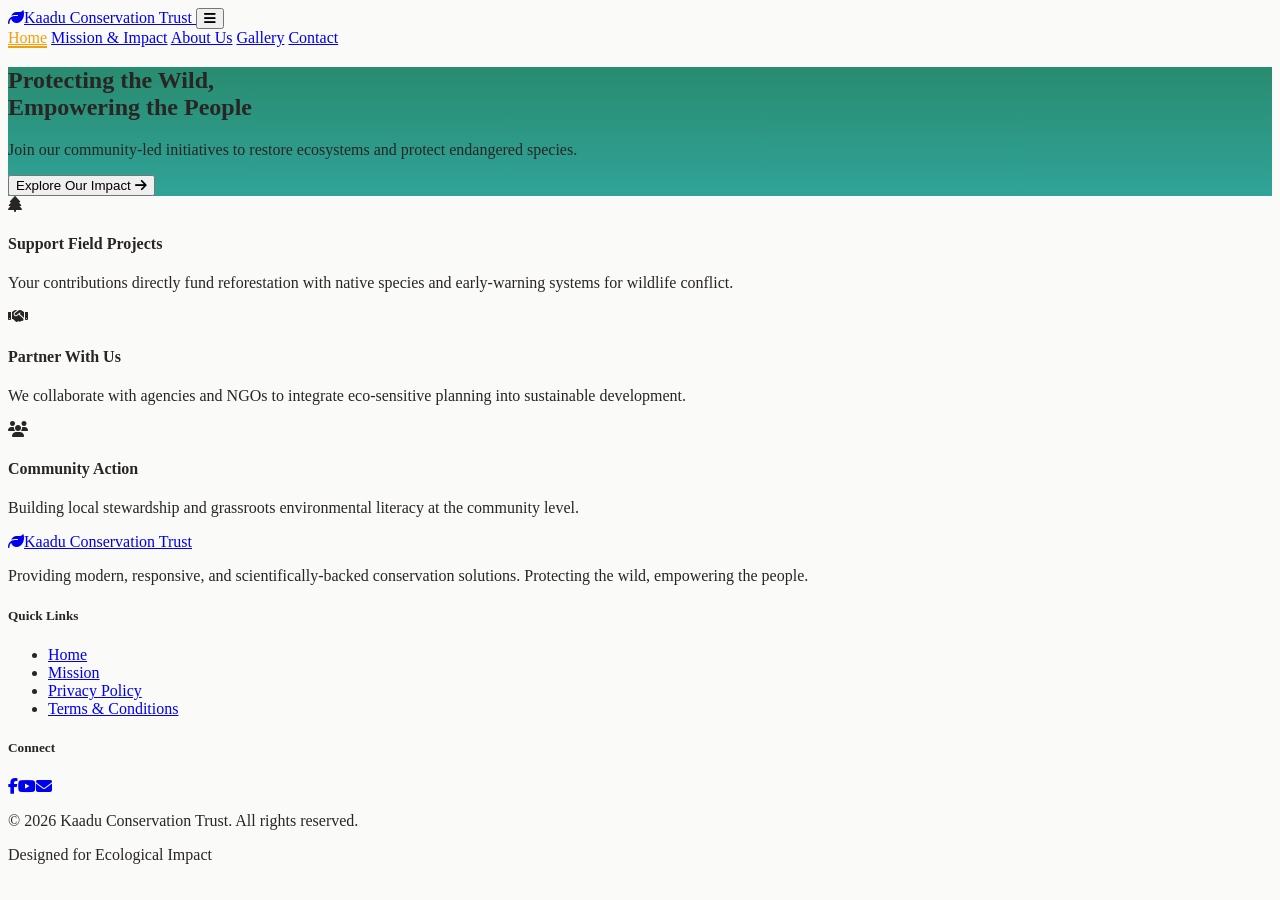
==== index.html @ bc51f80d "Contact details," ====
<!DOCTYPE html>
<html lang="en" class="scroll-smooth">
<head>
    <meta charset="UTF-8">
    <meta name="viewport" content="width=device-width, initial-scale=1.0, user-scalable=yes">
    <title>Kaadu Conservation Trust</title>
    
    <script src="https://cdn.tailwindcss.com"></script>
    <link rel="stylesheet" href="https://cdnjs.cloudflare.com/ajax/libs/font-awesome/6.4.2/css/all.min.css">
    <script src="https://cdn.jsdelivr.net/npm/chart.js"></script>

    <script>
        tailwind.config = {
            theme: {
                extend: {
                    colors: {
                        stone: { 50: '#fafaf9', 100: '#f5f5f4', 800: '#292524', 900: '#1c1917' },
                        emerald: { 700: '#047857', 800: '#065f46' },
                        teal: { 600: '#0d9488', 700: '#0f766e' },
                        amber: { 500: '#f59e0b' }
                    },
                    fontFamily: {
                        sans: ['Inter', 'ui-sans-serif', 'system-ui', 'sans-serif'],
                        serif: ['Merriweather', 'serif'],
                    }
                }
            }
        }
    </script>

    <style>
        body { background-color: #fafaf9; color: #292524; }
        .nav-link.active { color: #f59e0b !important; border-bottom: 2px solid #f59e0b; }
        .nav-link { border-bottom: 2px solid transparent; }

        .section-content {
            opacity: 0;
            transform: translateY(10px);
            transition: opacity 0.4s ease-out, transform 0.4s ease-out;
            display: none;
        }
        .section-content.active { opacity: 1; transform: translateY(0); display: block; }

        .chart-container { position: relative; width: 100%; max-width: 500px; margin: 0 auto; height: 300px; }

        .hero-bg {
            background: linear-gradient(rgba(4, 120, 87, 0.85), rgba(13, 148, 136, 0.85)), 
                        url('https://images.unsplash.com/photo-1511497584788-876760111969?auto=format&fit=crop&w=1920&q=80') center/cover no-repeat;
        }

        .photo-card:hover { transform: translateY(-4px); box-shadow: 0 15px 30px -10px rgba(0,0,0,0.1); }
        
        /* Centered Modal Fix */
        #photoModal {
            position: fixed;
            inset: 0;
            z-index: 100;
            display: none;
            align-items: center;
            justify-content: center;
            padding: 1.5rem;
            background-color: rgba(0,0,0,0.9);
            backdrop-filter: blur(4px);
        }
        #photoModal.active { display: flex; }
        body.modal-open { overflow: hidden; }

        /* Standard vertical grid for photos - no horizontal scroll */
        .photo-vertical-grid {
            display: grid;
            grid-template-columns: repeat(auto-fill, minmax(260px, 1fr));
            gap: 1.5rem;
        }
        .photo-card {
            cursor: pointer;
            transition: all 0.2s ease;
        }
        /* Carousel slide transitions */
        .carousel-slide {
            transition: opacity 0.6s ease-in-out;
        }
    </style>
</head>
<body class="flex flex-col min-h-screen font-sans">

    <header class="bg-emerald-800 text-white sticky top-0 z-50 shadow-md">
        <nav class="container mx-auto px-6 py-4 flex flex-wrap justify-between items-center">
            <a href="#" class="text-2xl font-serif font-bold tracking-tight text-white hover:text-amber-500 uppercase">
                <i class="fas fa-leaf mr-2 text-amber-500 "></i>Kaadu Conservation Trust
            </a>
            <button id="mobile-menu-btn" class="md:hidden focus:outline-none"><i class="fas fa-bars text-2xl"></i></button>
            <div id="nav-menu" class="hidden w-full md:w-auto md:flex flex-col md:flex-row mt-4 md:mt-0 space-y-2 md:space-y-0 md:space-x-6 text-sm font-medium uppercase tracking-wider">
                <a href="#" class="nav-link active py-2" data-target="home">Home</a>
                <a href="#" class="nav-link py-2" data-target="mission">Mission & Impact</a>
                <a href="#" class="nav-link py-2" data-target="about">About Us</a>
                <a href="#" class="nav-link py-2" data-target="gallery">Gallery</a>
                <a href="#" class="nav-link py-2" data-target="contact">Contact</a>
            </div>
        </nav>
    </header>

    <main class="flex-grow">
        <section id="home" class="section-content active">
            <div class="hero-bg text-white py-24 px-6 text-center">
                <div class="max-w-4xl mx-auto">
                    <h1 class="text-4xl md:text-6xl font-serif font-bold mb-6 leading-tight">Protecting the Wild,<br><span class="text-amber-500">Empowering the People</span></h1>
                    <p class="text-lg md:text-xl font-light mb-10 max-w-2xl mx-auto text-stone-100">Join our community-led initiatives to restore ecosystems and protect endangered species.</p>
                    <button class="bg-amber-500 text-stone-900 font-bold py-3 px-8 rounded-full shadow-lg hover:bg-amber-400" onclick="document.querySelector('[data-target=\'mission\']').click()">
                        Explore Our Impact <i class="fas fa-arrow-right ml-2"></i>
                    </button>
                </div>
            </div>
            <div class="container mx-auto px-6 py-12">
                <div class="grid grid-cols-1 md:grid-cols-3 gap-8">
                    <div class="bg-white p-6 rounded-xl shadow-sm border-t-4 border-emerald-600">
                        <i class="fas fa-tree text-3xl text-emerald-600 mb-4"></i>
                        <h4 class="text-xl font-bold mb-2">Support Field Projects</h4>
                        <p class="text-stone-600 text-sm">Your contributions directly fund reforestation with native species and early-warning systems for wildlife conflict.</p>
                    </div>
                    <div class="bg-white p-6 rounded-xl shadow-sm border-t-4 border-teal-600">
                        <i class="fas fa-handshake text-3xl text-teal-600 mb-4"></i>
                        <h4 class="text-xl font-bold mb-2">Partner With Us</h4>
                        <p class="text-stone-600 text-sm">We collaborate with agencies and NGOs to integrate eco-sensitive planning into sustainable development.</p>
                    </div>
                    <div class="bg-white p-6 rounded-xl shadow-sm border-t-4 border-amber-500">
                        <i class="fas fa-users text-3xl text-amber-500 mb-4"></i>
                        <h4 class="text-xl font-bold mb-2">Community Action</h4>
                        <p class="text-stone-600 text-sm">Building local stewardship and grassroots environmental literacy at the community level.</p>
                    </div>
                </div>
            </div>
        </section>

        <section id="mission" class="section-content">
            <div class="container mx-auto px-6 py-10 max-w-6xl">
                <div class="text-center mb-8">
                    <h1 class="text-3xl font-serif font-bold text-emerald-800">Our Mission & Impact</h1>
                </div>
                <div class="grid grid-cols-1 lg:grid-cols-2 gap-8 items-start">
                    <div class="space-y-4">
                        <div class="bg-white p-6 rounded-xl shadow-sm border-l-4 border-emerald-600">
                            <h3 class="text-xl font-bold text-emerald-800 flex items-center mb-2"><i class="fas fa-bullseye text-amber-500 mr-2"></i> Mission</h3>
                            <p class="text-stone-600 text-sm leading-relaxed">To advance the protection of ecosystems through scientific rigor, community-led conservation, and the restoration of natural landscapes.</p>
                        </div>
                        <div class="bg-white p-6 rounded-xl shadow-sm border-l-4 border-teal-600">
                            <h3 class="text-xl font-bold text-teal-700 flex items-center mb-2"><i class="fas fa-eye text-amber-500 mr-2"></i> Vision</h3>
                            <p class="text-stone-600 text-sm leading-relaxed">To act as primary stewards, ensuring socio-economic resilience is built on ecological integrity.</p>
                        </div>
                    </div>
                    <div class="bg-white p-6 rounded-xl shadow-md">
                        <h4 class="text-lg font-bold text-center mb-4">Resource Allocation (2026)</h4>
                        <div class="chart-container"><canvas id="allocationChart"></canvas></div>
                    </div>
                </div>
            </div>
        </section>

        <section id="about" class="section-content">
            <div class="container mx-auto px-6 py-10 max-w-6xl">
                <div class="bg-white rounded-2xl shadow-lg overflow-hidden flex flex-col lg:flex-row">
                    <div class="lg:w-1/2 h-64 lg:h-auto bg-[url('https://images.unsplash.com/photo-1542601906990-b4d3fb778b09?auto=format&fit=crop&w=800')] bg-cover bg-center"></div>
                    <div class="lg:w-1/2 p-8">
                        <h2 class="text-3xl font-serif font-bold text-emerald-800 mb-4">About Us</h2>
                        <h3 class="text-lg font-bold text-stone-800 mb-3 border-b-2 border-amber-500 inline-block">Science Meets Stewardship</h3>
                        <p class="text-stone-600 mb-4 text-sm leading-relaxed">Kaadu (meaning "forest") reflects our commitment to the wilderness. We operate at the intersection of rigorous research and community action to restore vital ecosystems.</p>
                        <div class="grid grid-cols-2 gap-4 pt-6 border-t border-stone-100">
                            <div><div class="text-2xl font-bold text-emerald-600">15+</div><div class="text-xs font-bold text-stone-400">Years Active</div></div>
                            <div><div class="text-2xl font-bold text-teal-600">50k+</div><div class="text-xs font-bold text-stone-400">Trees Planted</div></div>
                        </div>
                    </div>
                </div>
            </div>
        </section>

        <!-- GALLERY SECTION - Full-width carousel + vertical scroll photo grid -->
        <section id="gallery" class="section-content">
            <!-- Full-width auto-sliding carousel (fits entire window width) -->
            <div class="relative w-full bg-stone-900 overflow-hidden" style="height: 85vh; min-height: 380px;">
                <div id="carouselSlides" class="relative w-full h-full"></div>
                <!-- Manual navigation buttons -->
                <button id="carouselPrev" class="absolute left-4 top-1/2 -translate-y-1/2 bg-black/50 hover:bg-emerald-700 text-white p-2 rounded-full w-10 h-10 flex items-center justify-center transition z-20 shadow-lg">
                    <i class="fas fa-chevron-left"></i>
                </button>
                <button id="carouselNext" class="absolute right-4 top-1/2 -translate-y-1/2 bg-black/50 hover:bg-emerald-700 text-white p-2 rounded-full w-10 h-10 flex items-center justify-center transition z-20 shadow-lg">
                    <i class="fas fa-chevron-right"></i>
                </button>
                <!-- Slide indicators (dots) -->
                <div id="carouselDots" class="absolute bottom-4 left-0 right-0 flex justify-center gap-2 z-20"></div>
            </div>

            <!-- Photo grid: vertical scroll (standard responsive grid) -->
            <div class="container mx-auto px-6 py-12">
                <div class="text-center mb-8">
                    <h2 class="text-3xl font-serif font-bold text-emerald-800">Our Conservation in Frames</h2>
                    <p class="text-stone-600 text-sm mt-2">Scroll down to explore more images</p>
                </div>
                <div id="photoGrid" class="photo-vertical-grid"></div>
            </div>
        </section>

        <section id="contact" class="section-content">
            <div class="container mx-auto px-6 py-12">
                <div class="max-w-4xl mx-auto">
                    <div class="text-center mb-10"><h1 class="text-3xl md:text-4xl font-serif font-bold text-stone-800 mb-4">Ready to make a difference?</h1><blockquote class="text-lg italic text-emerald-700 bg-emerald-50 py-3 px-6 rounded-lg border-l-4 border-emerald-500 inline-block">"The best time to restore an ecosystem was twenty years ago; the second best time is today."</blockquote></div>
                    <div class="bg-white rounded-2xl shadow-xl overflow-hidden flex flex-col md:flex-row">
                        <div class="bg-emerald-800 text-white p-8 md:w-2/5 flex flex-col justify-between">
                            <div><h3 class="text-xl font-bold mb-6 text-amber-400">Contact Information</h3><div class="space-y-4 text-sm"><p class="flex items-start"><i class="fas fa-map-marker-alt mt-1 mr-4"></i><span>Kaadu Conservation Trust HQ<br>#220/B 54th Cross, Rajajinagar 4th Block, Bangalore North, Bangalore, Karnataka INDIA 560010</span></p><p class="flex items-center"><i class="fas fa-phone mr-4"></i><span>+91 6362112753</span></p><p class="flex items-center"><i class="fas fa-envelope mr-4"></i><span>contact@kaaduconservation.org</span></p></div></div>
                        </div>
                        <div class="p-8 md:w-3/5">
                            <form id="contact-form" onsubmit="event.preventDefault(); alert('Message sent!');">
                                <div class="grid grid-cols-1 md:grid-cols-2 gap-4 mb-4">
                                    <div><label class="block text-xs font-bold text-stone-500 uppercase mb-1">Full Name</label><input type="text" class="w-full px-4 py-2 rounded-lg border border-stone-200 text-sm focus:ring-emerald-500" placeholder="Jane Doe"></div>
                                    <div><label class="block text-xs font-bold text-stone-500 uppercase mb-1">Email</label><input type="email" class="w-full px-4 py-2 rounded-lg border border-stone-200 text-sm focus:ring-emerald-500" placeholder="jane@example.com"></div>
                                </div>
                                <div class="mb-6"><label class="block text-xs font-bold text-stone-500 uppercase mb-1">Message</label><textarea rows="3" class="w-full px-4 py-2 rounded-lg border border-stone-200 text-sm focus:ring-emerald-500" placeholder="How can you help?"></textarea></div>
                                <button type="submit" class="w-full bg-amber-500 text-stone-900 font-bold py-3 rounded-lg hover:bg-amber-400 shadow-md">Send Message</button>
                            </form>
                        </div>
                    </div>
                </div>
            </div>
        </section>
    </main>

    <!-- Modal Popup -->
    <div id="photoModal">
        <div class="relative bg-white max-w-4xl w-full rounded-2xl shadow-2xl overflow-hidden flex flex-col md:flex-row max-h-[90vh]">
            <button id="closeModalBtn" class="absolute top-3 right-3 z-30 text-stone-600 hover:text-red-600 bg-white/90 rounded-full w-10 h-10 flex items-center justify-center shadow-md"><i class="fas fa-times text-xl"></i></button>
            <div class="md:w-3/5 bg-stone-100 flex items-center justify-center p-4">
                <img id="modalImg" src="" class="max-h-[40vh] md:max-h-[70vh] object-contain rounded-lg">
            </div>
            <div class="md:w-2/5 p-6 md:p-8 overflow-y-auto">
                <h3 id="modalTitle" class="text-2xl font-bold text-stone-800 border-l-4 border-amber-500 pl-3 mb-2"></h3>
                <p id="modalBrief" class="text-stone-500 text-sm italic mb-4"></p>
                <div class="border-t pt-4">
                    <h4 class="font-semibold text-emerald-800 flex items-center mb-2"><i class="fas fa-info-circle mr-2"></i> Details</h4>
                    <p id="modalExtended" class="text-stone-700 text-sm leading-relaxed"></p>
                </div>
            </div>
        </div>
    </div>

   <footer class="bg-stone-900 text-stone-400 pt-16 pb-8 border-t-4 border-emerald-700 mt-auto">
        <div class="container mx-auto px-6"><div class="grid grid-cols-1 md:grid-cols-4 gap-8 mb-12"><div class="md:col-span-2"><a href="#" class="text-2xl font-serif font-bold tracking-tight text-white mb-4 block uppercase"><i class="fas fa-leaf mr-2 text-emerald-500"></i>Kaadu Conservation Trust</a><p class="mb-6 max-w-sm text-sm leading-relaxed">Providing modern, responsive, and scientifically-backed conservation solutions. Protecting the wild, empowering the people.</p></div><div><h5 class="text-white font-bold uppercase tracking-wider mb-4 text-sm">Quick Links</h5><ul class="space-y-2 text-sm"><li><a href="#" class="hover:text-amber-500 transition-colors" onclick="document.querySelector('[data-target=\'home\']').click()">Home</a></li><li><a href="#" class="hover:text-amber-500 transition-colors" onclick="document.querySelector('[data-target=\'mission\']').click()">Mission</a></li><li><a href="#" class="hover:text-amber-500 transition-colors">Privacy Policy</a></li><li><a href="#" class="hover:text-amber-500 transition-colors">Terms & Conditions</a></li></ul></div><div><h5 class="text-white font-bold uppercase tracking-wider mb-4 text-sm">Connect</h5><div class="flex space-x-4"><a href="#" class="w-10 h-10 rounded-full bg-stone-800 flex items-center justify-center hover:bg-emerald-600 hover:text-white transition-all"><i class="fab fa-facebook-f"></i></a><a href="#" class="w-10 h-10 rounded-full bg-stone-800 flex items-center justify-center hover:bg-emerald-600 hover:text-white transition-all"><i class="fab fa-youtube"></i></a><a href="#" class="w-10 h-10 rounded-full bg-stone-800 flex items-center justify-center hover:bg-emerald-600 hover:text-white transition-all"><i class="fas fa-envelope"></i></a></div></div></div><div class="border-t border-stone-800 pt-8 flex flex-col md:flex-row justify-between items-center text-xs"><p>&copy; 2026 Kaadu Conservation Trust. All rights reserved.</p><p class="mt-2 md:mt-0">Designed for Ecological Impact</p></div></div>
    </footer>

    <script>
        const galleryItems = [
            { id:1, title:"Dense Evergreen Forest", shortDesc:"Old-growth forest protected by community", extended:"Spanning over 200 acres, this forest is a carbon sink and habitat for Malabar civet. Annual biodiversity surveys conducted.", imgSrc:"https://images.unsplash.com/photo-1448375240586-882707db888b?w=800&auto=format", category:"Forest" },
            { id:2, title:"Native Tree Nursery", shortDesc:"Growing 15+ endemic species", extended:"Our nursery produces saplings of rosewood, mahogany, and fruit-bearing trees for reforestation. Over 25k saplings distributed to farmers.", imgSrc:"https://images.unsplash.com/photo-1591857177580-dc82b9ac4e1e?w=800&auto=format", category:"Nursery" },
            { id:3, title:"Managed Conservation Area", shortDesc:"Eco-restoration zone under scientific monitoring", extended:"Strict protection & seasonal grazing control. Fire lines and invasive species removal increased native grass cover by 40% in 2 years.", imgSrc:"https://ix-marketing.imgix.net/bg-remove_after.png?auto=format,compress&w=800", category:"Managed Area" },
            { id:4, title:"Private Forest Stewardship", shortDesc:"Partnering with landowners", extended:"Over 30 private landowners adopted sustainable forestry. Incentive program for maintaining native canopy and water bodies.", imgSrc:"https://images.unsplash.com/photo-1542273917363-3b1817f69a2d?w=800&auto=format", category:"Private Forest" },
            { id:5, title:"Majestic Riverine Ecosystem", shortDesc:"Restoring riparian corridors", extended:"Reforestation along river banks reduced erosion and improved water quality. Sightings of smooth-coated otters increased.", imgSrc:"https://images.unsplash.com/photo-1470071459604-3b5ec3a7fe05?w=800&auto=format", category:"River" },
            { id:6, title:"Flourishing Fruit Forest", shortDesc:"Agroforestry & food security", extended:"Mixed orchards of mango, jamun, and amla providing nutrition and income to local families while integrating native understory.", imgSrc:"https://ix-marketing.imgix.net/key-features_cdn.png?w=800&auto=format", category:"Fruit Form" },
            { id:7, title:"Innovative Planting System", shortDesc:"Miyawaki & assisted natural regeneration", extended:"Dense multilayer plantation technique achieving rapid canopy closure. 85% survival rate after 18 months.", imgSrc:"https://ix-marketing.imgix.net/how-it-works_design_auto-enhance2.png?w=800&auto=format", category:"Planting System" },
            { id:8, title:"Towering Ancient Trees", shortDesc:"Preserving flagship giants", extended:"Inventory of 200+ year-old trees with protection zones. Cultural heritage documentation.", imgSrc:"https://images.unsplash.com/photo-1502082553048-f009c37129b9?w=800&auto=format", category:"Trees" },
            { id:9, title:"Verdant Nature Trails", shortDesc:"Ecotourism & interpretation", extended:"Guided walks raise awareness and generate funds. 5km trail with signage on flora and fauna.", imgSrc:"https://images.unsplash.com/photo-1447752875215-b2761acb3c5d?w=800&auto=format", category:"Nature" },
            { id:10, title:"Community Managed Nursery", shortDesc:"Women-led seedling production", extended:"Empowering self-help groups, generating livelihood and restoring native groves.", imgSrc:"https://images.unsplash.com/photo-1585320806297-9794b3e4eeae?w=800&auto=format", category:"Nursery" }
        ];

        // Carousel variables
        let currentSlide = 0;
        let autoInterval;
        let chartInstance = null;

        function initCarousel() {
            const container = document.getElementById('carouselSlides');
            const dotsContainer = document.getElementById('carouselDots');
            if (!container) return;
            container.innerHTML = '';
            dotsContainer.innerHTML = '';

            const carouselItems = galleryItems.slice(0, 6);
            carouselItems.forEach((item, idx) => {
                const slideDiv = document.createElement('div');
                slideDiv.className = `carousel-slide absolute inset-0 transition-opacity duration-700 ease-in-out ${idx === currentSlide ? 'opacity-100 z-10' : 'opacity-0 z-0'}`;
                slideDiv.innerHTML = `<img src="${item.imgSrc}" class="w-full h-full object-cover"><div class="absolute inset-0 bg-black/30 flex items-end p-6 text-white"><div><p class="text-xl font-bold drop-shadow-md">${item.title}</p><p class="text-sm drop-shadow">${item.shortDesc}</p></div></div>`;
                container.appendChild(slideDiv);

                const dot = document.createElement('button');
                dot.className = `w-2.5 h-2.5 rounded-full transition-all ${idx === currentSlide ? 'bg-amber-500 w-6' : 'bg-white/70 hover:bg-white'}`;
                dot.addEventListener('click', () => goToSlide(idx));
                dotsContainer.appendChild(dot);
            });
        }

        function updateCarouselVisibility() {
            const slides = document.querySelectorAll('#carouselSlides .carousel-slide');
            const dots = document.querySelectorAll('#carouselDots button');
            const total = slides.length;
            if (total === 0) return;
            slides.forEach((slide, idx) => {
                slide.classList.toggle('opacity-100', idx === currentSlide);
                slide.classList.toggle('z-10', idx === currentSlide);
                slide.classList.toggle('opacity-0', idx !== currentSlide);
                slide.classList.toggle('z-0', idx !== currentSlide);
            });
            dots.forEach((dot, idx) => {
                if (idx === currentSlide) {
                    dot.classList.add('bg-amber-500', 'w-6');
                    dot.classList.remove('w-2.5');
                } else {
                    dot.classList.remove('bg-amber-500', 'w-6');
                    dot.classList.add('w-2.5');
                }
            });
        }

        function goToSlide(index) {
            const total = document.querySelectorAll('#carouselSlides .carousel-slide').length;
            if (total === 0) return;
            currentSlide = (index + total) % total;
            updateCarouselVisibility();
            resetAutoSlide();
        }

        function nextSlide() { goToSlide(currentSlide + 1); }
        function prevSlide() { goToSlide(currentSlide - 1); }

        function startAutoSlide() {
            if (autoInterval) clearInterval(autoInterval);
            autoInterval = setInterval(() => nextSlide(), 5000);
        }
        function resetAutoSlide() {
            if (autoInterval) clearInterval(autoInterval);
            startAutoSlide();
        }

        // Standard vertical grid (no horizontal scroll)
        function initPhotoGrid() {
            const grid = document.getElementById('photoGrid');
            if (!grid) return;
            grid.innerHTML = '';
            galleryItems.forEach(item => {
                const card = document.createElement('div');
                card.className = 'photo-card bg-white rounded-xl shadow-sm overflow-hidden hover:shadow-md transition-all';
                card.innerHTML = `<img src="${item.imgSrc}" alt="${item.title}" class="w-full h-56 object-cover"><div class="p-4"><h4 class="font-bold text-stone-800 text-lg">${item.title}</h4><p class="text-stone-600 text-sm mt-1 line-clamp-2">${item.shortDesc}</p><span class="inline-block mt-2 text-xs bg-emerald-100 text-emerald-800 px-2 py-1 rounded-full">${item.category}</span></div>`;
                card.onclick = () => openModal(item);
                grid.appendChild(card);
            });
        }

        // Modal functions
        function openModal(item) {
            document.getElementById('modalImg').src = item.imgSrc;
            document.getElementById('modalTitle').innerText = item.title;
            document.getElementById('modalBrief').innerText = item.shortDesc;
            document.getElementById('modalExtended').innerText = item.extended;
            document.getElementById('photoModal').classList.add('active');
            document.body.classList.add('modal-open');
        }

        function closeModal() {
            document.getElementById('photoModal').classList.remove('active');
            document.body.classList.remove('modal-open');
        }

        function initChart() {
            const ctx = document.getElementById('allocationChart');
            if (chartInstance || !ctx) return;
            chartInstance = new Chart(ctx, {
                type: 'doughnut',
                data: {
                    labels: ['Restoration', 'Wildlife Protection', 'Education', 'Research'],
                    datasets: [{ data: [45,30,15,10], backgroundColor: ['#047857','#0d9488','#f59e0b','#44403c'], borderWidth: 0 }]
                },
                options: { responsive: true, maintainAspectRatio: false, plugins: { legend: { position: 'bottom', labels: { boxWidth: 12, font: { size: 10 } } } } }
            });
        }

        // Event listeners for carousel buttons
        document.addEventListener('DOMContentLoaded', () => {
            const navLinks = document.querySelectorAll('.nav-link');
            const sections = document.querySelectorAll('.section-content');
            const mobileMenuBtn = document.getElementById('mobile-menu-btn');
            const navMenu = document.getElementById('nav-menu');

            navLinks.forEach(link => {
                link.onclick = (e) => {
                    e.preventDefault();
                    const target = link.dataset.target;
                    navLinks.forEach(l => l.classList.remove('active'));
                    link.classList.add('active');
                    sections.forEach(s => {
                        s.classList.remove('active');
                        setTimeout(() => { if(!s.classList.contains('active')) s.style.display = 'none'; }, 400);
                    });
                    const targetSec = document.getElementById(target);
                    targetSec.style.display = 'block';
                    setTimeout(() => { 
                        targetSec.classList.add('active'); 
                        if(target === 'mission') initChart();
                        if(target === 'gallery') {
                            if (document.querySelectorAll('#carouselSlides .carousel-slide').length === 0) {
                                initCarousel();
                                startAutoSlide();
                            }
                            if (document.getElementById('photoGrid').children.length === 0) initPhotoGrid();
                        }
                    }, 50);
                    window.scrollTo({ top: 0, behavior: 'smooth' });
                    if (window.innerWidth < 768) navMenu.classList.add('hidden');
                };
            });

            mobileMenuBtn.onclick = () => navMenu.classList.toggle('hidden');

            const prevBtn = document.getElementById('carouselPrev');
            const nextBtn = document.getElementById('carouselNext');
            if (prevBtn) prevBtn.addEventListener('click', (e) => { e.stopPropagation(); prevSlide(); });
            if (nextBtn) nextBtn.addEventListener('click', (e) => { e.stopPropagation(); nextSlide(); });

            document.getElementById('closeModalBtn').onclick = closeModal;
            document.getElementById('photoModal').onclick = (e) => { if(e.target.id === 'photoModal') closeModal(); };

            initPhotoGrid();
        });
    </script>
</body>
</html>
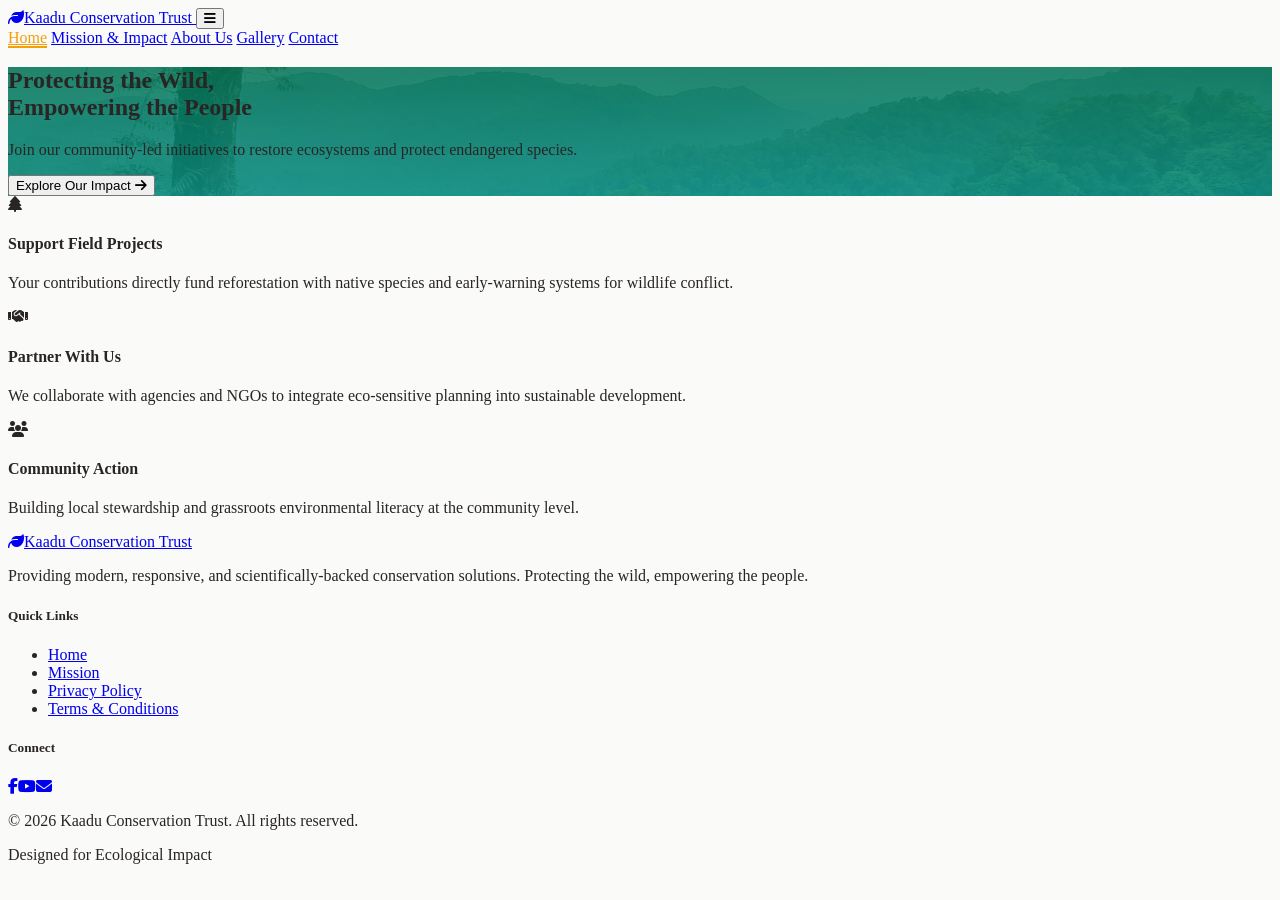
==== commit 63260579: "Address changes" ====
--- a/index.html
+++ b/index.html
@@ -5,6 +5,12 @@
     <meta name="viewport" content="width=device-width, initial-scale=1.0, user-scalable=yes">
     <title>Kaadu Conservation Trust</title>
     
+	<link rel="apple-touch-icon" sizes="180x180" href="favicon_io/apple-touch-icon.png">
+	<link rel="icon" type="image/png" sizes="32x32" href="favicon_io/favicon-32x32.png">
+	<link rel="icon" type="image/png" sizes="16x16" href="favicon_io/favicon-16x16.png">
+	<link rel="manifest" href="/site.webmanifest">
+
+
     <script src="https://cdn.tailwindcss.com"></script>
     <link rel="stylesheet" href="https://cdnjs.cloudflare.com/ajax/libs/font-awesome/6.4.2/css/all.min.css">
     <script src="https://cdn.jsdelivr.net/npm/chart.js"></script>
@@ -42,12 +48,16 @@
         .section-content.active { opacity: 1; transform: translateY(0); display: block; }
 
         .chart-container { position: relative; width: 100%; max-width: 500px; margin: 0 auto; height: 300px; }
-
+/*
         .hero-bg {
             background: linear-gradient(rgba(4, 120, 87, 0.85), rgba(13, 148, 136, 0.85)), 
                         url('https://images.unsplash.com/photo-1511497584788-876760111969?auto=format&fit=crop&w=1920&q=80') center/cover no-repeat;
         }
-
+*/
+.hero-bg {
+    background: linear-gradient(rgba(4, 120, 87, 0.85), rgba(13, 148, 136, 0.85)), 
+                url('img/home/showcase.jpg') center/cover no-repeat;
+}
         .photo-card:hover { transform: translateY(-4px); box-shadow: 0 15px 30px -10px rgba(0,0,0,0.1); }
         
         /* Centered Modal Fix */
@@ -158,7 +168,7 @@
         <section id="about" class="section-content">
             <div class="container mx-auto px-6 py-10 max-w-6xl">
                 <div class="bg-white rounded-2xl shadow-lg overflow-hidden flex flex-col lg:flex-row">
-                    <div class="lg:w-1/2 h-64 lg:h-auto bg-[url('https://images.unsplash.com/photo-1542601906990-b4d3fb778b09?auto=format&fit=crop&w=800')] bg-cover bg-center"></div>
+                  <div class="lg:w-1/2 h-64 lg:h-auto bg-[url('img/home/aboutus.jpg')] bg-cover bg-center"></div>
                     <div class="lg:w-1/2 p-8">
                         <h2 class="text-3xl font-serif font-bold text-emerald-800 mb-4">About Us</h2>
                         <h3 class="text-lg font-bold text-stone-800 mb-3 border-b-2 border-amber-500 inline-block">Science Meets Stewardship</h3>
@@ -204,7 +214,7 @@
                     <div class="text-center mb-10"><h1 class="text-3xl md:text-4xl font-serif font-bold text-stone-800 mb-4">Ready to make a difference?</h1><blockquote class="text-lg italic text-emerald-700 bg-emerald-50 py-3 px-6 rounded-lg border-l-4 border-emerald-500 inline-block">"The best time to restore an ecosystem was twenty years ago; the second best time is today."</blockquote></div>
                     <div class="bg-white rounded-2xl shadow-xl overflow-hidden flex flex-col md:flex-row">
                         <div class="bg-emerald-800 text-white p-8 md:w-2/5 flex flex-col justify-between">
-                            <div><h3 class="text-xl font-bold mb-6 text-amber-400">Contact Information</h3><div class="space-y-4 text-sm"><p class="flex items-start"><i class="fas fa-map-marker-alt mt-1 mr-4"></i><span>Kaadu Conservation Trust HQ<br>#220/B 54th Cross, Rajajinagar 4th Block, Bangalore North, Bangalore, Karnataka INDIA 560010</span></p><p class="flex items-center"><i class="fas fa-phone mr-4"></i><span>+91 6362112753</span></p><p class="flex items-center"><i class="fas fa-envelope mr-4"></i><span>contact@kaaduconservation.org</span></p></div></div>
+                            <div><h3 class="text-xl font-bold mb-6 text-amber-400">Contact Information</h3><div class="space-y-4 text-sm"><p class="flex items-start"><i class="fas fa-map-marker-alt mt-1 mr-4"></i><span>Kaadu Conservation Trust HQ<br>#220/B, 54th Cross, Rajajinagar 4th Block, Bangalore North, Bangalore, Karnataka, INDIA 560010</span></p><p class="flex items-center"><i class="fas fa-phone mr-4"></i><span>+91 6363112753</span></p><p class="flex items-center"><i class="fas fa-envelope mr-4"></i><span>contact@kaaduconservation.org</span></p></div></div>
                         </div>
                         <div class="p-8 md:w-3/5">
                             <form id="contact-form" onsubmit="event.preventDefault(); alert('Message sent!');">
@@ -246,16 +256,27 @@
 
     <script>
         const galleryItems = [
-            { id:1, title:"Dense Evergreen Forest", shortDesc:"Old-growth forest protected by community", extended:"Spanning over 200 acres, this forest is a carbon sink and habitat for Malabar civet. Annual biodiversity surveys conducted.", imgSrc:"https://images.unsplash.com/photo-1448375240586-882707db888b?w=800&auto=format", category:"Forest" },
-            { id:2, title:"Native Tree Nursery", shortDesc:"Growing 15+ endemic species", extended:"Our nursery produces saplings of rosewood, mahogany, and fruit-bearing trees for reforestation. Over 25k saplings distributed to farmers.", imgSrc:"https://images.unsplash.com/photo-1591857177580-dc82b9ac4e1e?w=800&auto=format", category:"Nursery" },
-            { id:3, title:"Managed Conservation Area", shortDesc:"Eco-restoration zone under scientific monitoring", extended:"Strict protection & seasonal grazing control. Fire lines and invasive species removal increased native grass cover by 40% in 2 years.", imgSrc:"https://ix-marketing.imgix.net/bg-remove_after.png?auto=format,compress&w=800", category:"Managed Area" },
-            { id:4, title:"Private Forest Stewardship", shortDesc:"Partnering with landowners", extended:"Over 30 private landowners adopted sustainable forestry. Incentive program for maintaining native canopy and water bodies.", imgSrc:"https://images.unsplash.com/photo-1542273917363-3b1817f69a2d?w=800&auto=format", category:"Private Forest" },
-            { id:5, title:"Majestic Riverine Ecosystem", shortDesc:"Restoring riparian corridors", extended:"Reforestation along river banks reduced erosion and improved water quality. Sightings of smooth-coated otters increased.", imgSrc:"https://images.unsplash.com/photo-1470071459604-3b5ec3a7fe05?w=800&auto=format", category:"River" },
-            { id:6, title:"Flourishing Fruit Forest", shortDesc:"Agroforestry & food security", extended:"Mixed orchards of mango, jamun, and amla providing nutrition and income to local families while integrating native understory.", imgSrc:"https://ix-marketing.imgix.net/key-features_cdn.png?w=800&auto=format", category:"Fruit Form" },
-            { id:7, title:"Innovative Planting System", shortDesc:"Miyawaki & assisted natural regeneration", extended:"Dense multilayer plantation technique achieving rapid canopy closure. 85% survival rate after 18 months.", imgSrc:"https://ix-marketing.imgix.net/how-it-works_design_auto-enhance2.png?w=800&auto=format", category:"Planting System" },
-            { id:8, title:"Towering Ancient Trees", shortDesc:"Preserving flagship giants", extended:"Inventory of 200+ year-old trees with protection zones. Cultural heritage documentation.", imgSrc:"https://images.unsplash.com/photo-1502082553048-f009c37129b9?w=800&auto=format", category:"Trees" },
-            { id:9, title:"Verdant Nature Trails", shortDesc:"Ecotourism & interpretation", extended:"Guided walks raise awareness and generate funds. 5km trail with signage on flora and fauna.", imgSrc:"https://images.unsplash.com/photo-1447752875215-b2761acb3c5d?w=800&auto=format", category:"Nature" },
-            { id:10, title:"Community Managed Nursery", shortDesc:"Women-led seedling production", extended:"Empowering self-help groups, generating livelihood and restoring native groves.", imgSrc:"https://images.unsplash.com/photo-1585320806297-9794b3e4eeae?w=800&auto=format", category:"Nursery" }
+            { id:1, title:"Dense Evergreen Forest", shortDesc:"Old-growth forest protected by community", extended:"Spanning over 200 acres, this forest is a carbon sink and habitat for Malabar civet. Annual biodiversity surveys conducted.", imgSrc:"img/aaaa_1_converted.avif", category:"Forest" },
+            { id:2, title:"Native Tree Nursery", shortDesc:"Growing 15+ endemic species", extended:"Our nursery produces saplings of rosewood, mahogany, and fruit-bearing trees for reforestation. Over 25k saplings distributed to farmers.", imgSrc:"img/bbbb_2_converted.avif", category:"Nursery" },
+            { id:3, title:"Managed Conservation Area", shortDesc:"Eco-restoration zone under scientific monitoring", extended:"Strict protection & seasonal grazing control. Fire lines and invasive species removal increased native grass cover by 40% in 2 years.", imgSrc:"img/bbbb_converted.avif", category:"Managed Area" },
+            { id:4, title:"Private Forest Stewardship", shortDesc:"Partnering with landowners", extended:"Over 30 private landowners adopted sustainable forestry. Incentive program for maintaining native canopy and water bodies.", imgSrc:"img/DSC00641_converted.avif", category:"Private Forest" },
+            { id:5, title:"Majestic Riverine Ecosystem", shortDesc:"Restoring riparian corridors", extended:"Reforestation along river banks reduced erosion and improved water quality. Sightings of smooth-coated otters increased.", imgSrc:"img/DSC01868_converted.avif", category:"River" },
+            { id:6, title:"Flourishing Fruit Forest", shortDesc:"Agroforestry & food security", extended:"Mixed orchards of mango, jamun, and amla providing nutrition and income to local families while integrating native understory.", imgSrc:"img/DSC01877_converted.avif", category:"Fruit Form" },
+            { id:7, title:"Innovative Planting System", shortDesc:"Miyawaki & assisted natural regeneration", extended:"Dense multilayer plantation technique achieving rapid canopy closure. 85% survival rate after 18 months.", imgSrc:"img/DSC02074_converted.avif", category:"Planting System" },
+            { id:8, title:"Towering Ancient Trees", shortDesc:"Preserving flagship giants", extended:"Inventory of 200+ year-old trees with protection zones. Cultural heritage documentation.", imgSrc:"img/DSC02089_converted.avif", category:"Trees" },
+            { id:9, title:"Verdant Nature Trails", shortDesc:"Ecotourism & interpretation", extended:"Guided walks raise awareness and generate funds. 5km trail with signage on flora and fauna.", imgSrc:"img/DSC03865_converted.avif", category:"Nature" },
+            { id:10, title:"Community Managed Nursery", shortDesc:"Women-led seedling production", extended:"Empowering self-help groups, generating livelihood and restoring native groves.", imgSrc:"img/DSC06110_converted.avif", category:"Nursery" },
+            { id:11, title:"Community Managed Nursery", shortDesc:"Women-led seedling production", extended:"Empowering self-help groups, generating livelihood and restoring native groves.", imgSrc:"img/DSC06322_converted.avif", category:"Nursery" },
+            { id:12, title:"Community Managed Nursery", shortDesc:"Women-led seedling production", extended:"Empowering self-help groups, generating livelihood and restoring native groves.", imgSrc:"img/DSC09229_converted.avif", category:"Nursery" },
+            { id:13, title:"Community Managed Nursery", shortDesc:"Women-led seedling production", extended:"Empowering self-help groups, generating livelihood and restoring native groves.", imgSrc:"img/DSC09549_converted.avif", category:"Nursery" },
+            { id:14, title:"Community Managed Nursery", shortDesc:"Women-led seedling production", extended:"Empowering self-help groups, generating livelihood and restoring native groves.", imgSrc:"img/Hopea ponga (Dennst.) Mabb._converted.avif", category:"Nursery" },
+            { id:15, title:"Community Managed Nursery", shortDesc:"Women-led seedling production", extended:"Empowering self-help groups, generating livelihood and restoring native groves.", imgSrc:"img/Knema attenuata_converted.avif", category:"Nursery" },
+            { id:16, title:"Community Managed Nursery", shortDesc:"Women-led seedling production", extended:"Empowering self-help groups, generating livelihood and restoring native groves.", imgSrc:"img/Memecylon sisparense Gamble_converted.avif", category:"Nursery" },
+            { id:17, title:"Community Managed Nursery", shortDesc:"Women-led seedling production", extended:"Empowering self-help groups, generating livelihood and restoring native groves.", imgSrc:"img/Impatiens jerdoniae -_converted.avif", category:"Nursery" },
+            { id:18, title:"Community Managed Nursery", shortDesc:"Women-led seedling production", extended:"Empowering self-help groups, generating livelihood and restoring native groves.", imgSrc:"img/DSC02084_converted.avif", category:"Nursery" },
+            { id:19, title:"Community Managed Nursery", shortDesc:"Women-led seedling production", extended:"Empowering self-help groups, generating livelihood and restoring native groves.", imgSrc:"img/aaaa_2_converted.avif", category:"Nursery" },
+            { id:20, title:"Community Managed Nursery", shortDesc:"Women-led seedling production", extended:"Empowering self-help groups, generating livelihood and restoring native groves.", imgSrc:"img/DSC09138_converted.avif", category:"Nursery" },
+            { id:21, title:"Community Managed Nursery", shortDesc:"Women-led seedling production", extended:"Empowering self-help groups, generating livelihood and restoring native groves.", imgSrc:"img/DSC03865_converted.avif", category:"Nursery" }
         ];
 
         // Carousel variables
@@ -270,7 +291,7 @@
             container.innerHTML = '';
             dotsContainer.innerHTML = '';
 
-            const carouselItems = galleryItems.slice(0, 6);
+            const carouselItems = galleryItems.slice(0, 21);
             carouselItems.forEach((item, idx) => {
                 const slideDiv = document.createElement('div');
                 slideDiv.className = `carousel-slide absolute inset-0 transition-opacity duration-700 ease-in-out ${idx === currentSlide ? 'opacity-100 z-10' : 'opacity-0 z-0'}`;
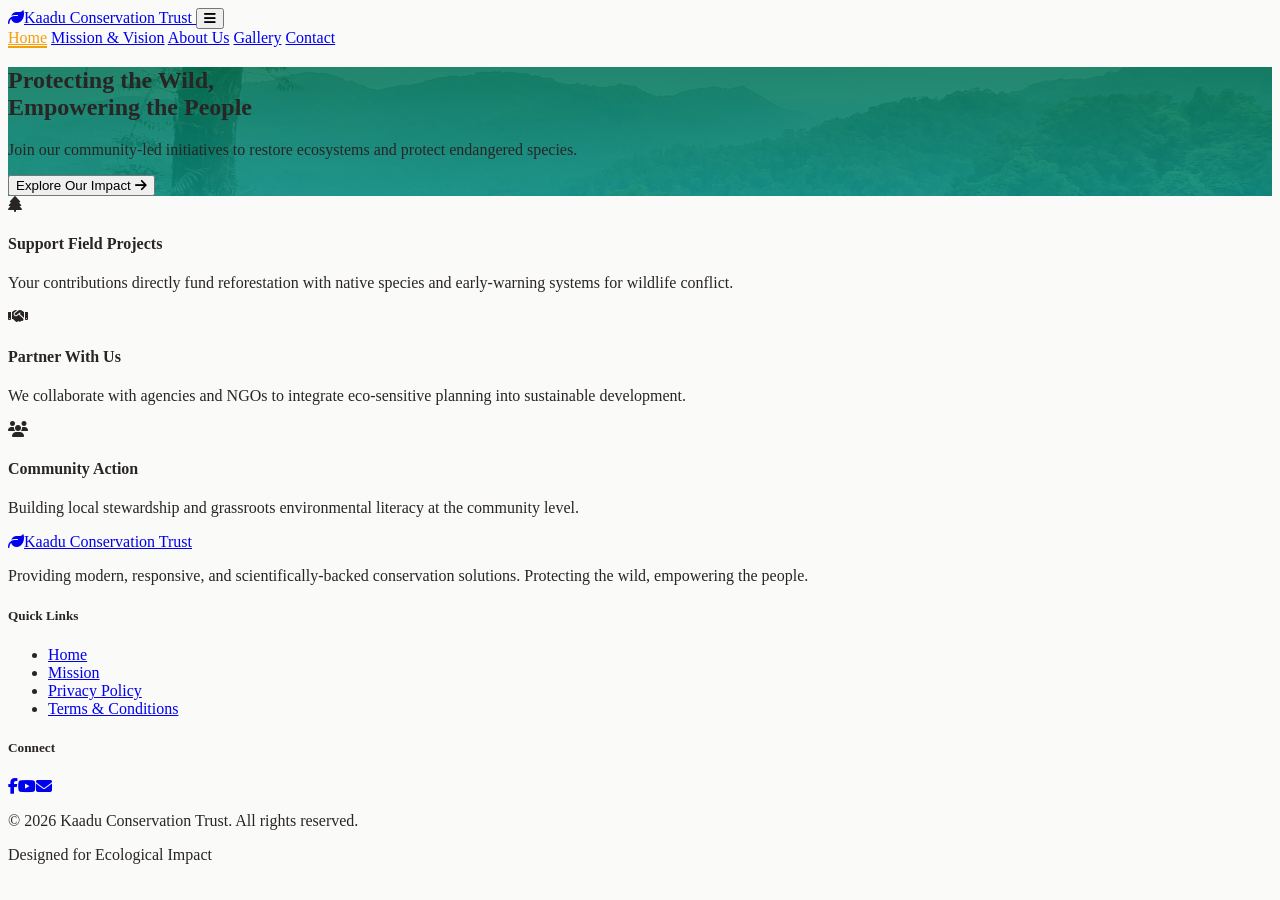
==== commit dac0d57e: "Mission and vision" ====
--- a/index.html
+++ b/index.html
@@ -101,7 +101,7 @@
             <button id="mobile-menu-btn" class="md:hidden focus:outline-none"><i class="fas fa-bars text-2xl"></i></button>
             <div id="nav-menu" class="hidden w-full md:w-auto md:flex flex-col md:flex-row mt-4 md:mt-0 space-y-2 md:space-y-0 md:space-x-6 text-sm font-medium uppercase tracking-wider">
                 <a href="#" class="nav-link active py-2" data-target="home">Home</a>
-                <a href="#" class="nav-link py-2" data-target="mission">Mission & Impact</a>
+                <a href="#" class="nav-link py-2" data-target="mission">Mission & Vision</a>
                 <a href="#" class="nav-link py-2" data-target="about">About Us</a>
                 <a href="#" class="nav-link py-2" data-target="gallery">Gallery</a>
                 <a href="#" class="nav-link py-2" data-target="contact">Contact</a>
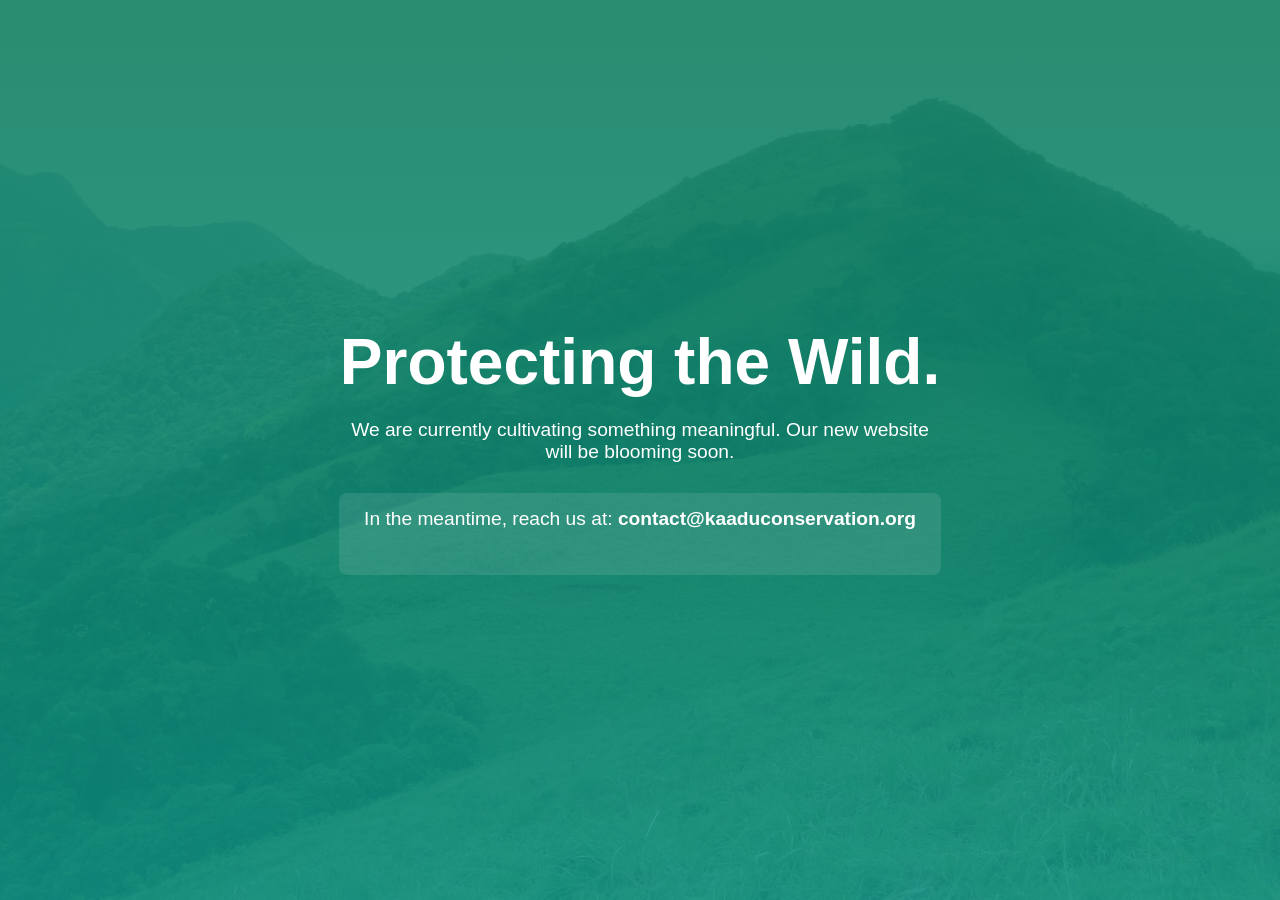
==== commit 39de0f4b: "Coming soon" ====
--- a/index.html
+++ b/index.html
@@ -1,441 +1,20 @@
 <!DOCTYPE html>
-<html lang="en" class="scroll-smooth">
+<html lang="en">
 <head>
     <meta charset="UTF-8">
-    <meta name="viewport" content="width=device-width, initial-scale=1.0, user-scalable=yes">
-    <title>Kaadu Conservation Trust</title>
-    
-	<link rel="apple-touch-icon" sizes="180x180" href="favicon_io/apple-touch-icon.png">
-	<link rel="icon" type="image/png" sizes="32x32" href="favicon_io/favicon-32x32.png">
-	<link rel="icon" type="image/png" sizes="16x16" href="favicon_io/favicon-16x16.png">
-	<link rel="manifest" href="/site.webmanifest">
-
-
-    <script src="https://cdn.tailwindcss.com"></script>
-    <link rel="stylesheet" href="https://cdnjs.cloudflare.com/ajax/libs/font-awesome/6.4.2/css/all.min.css">
-    <script src="https://cdn.jsdelivr.net/npm/chart.js"></script>
-
-    <script>
-        tailwind.config = {
-            theme: {
-                extend: {
-                    colors: {
-                        stone: { 50: '#fafaf9', 100: '#f5f5f4', 800: '#292524', 900: '#1c1917' },
-                        emerald: { 700: '#047857', 800: '#065f46' },
-                        teal: { 600: '#0d9488', 700: '#0f766e' },
-                        amber: { 500: '#f59e0b' }
-                    },
-                    fontFamily: {
-                        sans: ['Inter', 'ui-sans-serif', 'system-ui', 'sans-serif'],
-                        serif: ['Merriweather', 'serif'],
-                    }
-                }
-            }
-        }
-    </script>
-
-    <style>
-        body { background-color: #fafaf9; color: #292524; }
-        .nav-link.active { color: #f59e0b !important; border-bottom: 2px solid #f59e0b; }
-        .nav-link { border-bottom: 2px solid transparent; }
-
-        .section-content {
-            opacity: 0;
-            transform: translateY(10px);
-            transition: opacity 0.4s ease-out, transform 0.4s ease-out;
-            display: none;
-        }
-        .section-content.active { opacity: 1; transform: translateY(0); display: block; }
-
-        .chart-container { position: relative; width: 100%; max-width: 500px; margin: 0 auto; height: 300px; }
-/*
-        .hero-bg {
-            background: linear-gradient(rgba(4, 120, 87, 0.85), rgba(13, 148, 136, 0.85)), 
-                        url('https://images.unsplash.com/photo-1511497584788-876760111969?auto=format&fit=crop&w=1920&q=80') center/cover no-repeat;
-        }
-*/
-.hero-bg {
-    background: linear-gradient(rgba(4, 120, 87, 0.85), rgba(13, 148, 136, 0.85)), 
-                url('img/home/showcase.jpg') center/cover no-repeat;
-}
-        .photo-card:hover { transform: translateY(-4px); box-shadow: 0 15px 30px -10px rgba(0,0,0,0.1); }
-        
-        /* Centered Modal Fix */
-        #photoModal {
-            position: fixed;
-            inset: 0;
-            z-index: 100;
-            display: none;
-            align-items: center;
-            justify-content: center;
-            padding: 1.5rem;
-            background-color: rgba(0,0,0,0.9);
-            backdrop-filter: blur(4px);
-        }
-        #photoModal.active { display: flex; }
-        body.modal-open { overflow: hidden; }
-
-        /* Standard vertical grid for photos - no horizontal scroll */
-        .photo-vertical-grid {
-            display: grid;
-            grid-template-columns: repeat(auto-fill, minmax(260px, 1fr));
-            gap: 1.5rem;
-        }
-        .photo-card {
-            cursor: pointer;
-            transition: all 0.2s ease;
-        }
-        /* Carousel slide transitions */
-        .carousel-slide {
-            transition: opacity 0.6s ease-in-out;
-        }
-    </style>
+    <meta name="viewport" content="width=device-width, initial-scale=1.0">
+    <title>Coming Soon | Kaadu Conservation Trust</title>
+    <link rel="stylesheet" href="init/css/style.css">
 </head>
-<body class="flex flex-col min-h-screen font-sans">
-
-    <header class="bg-emerald-800 text-white sticky top-0 z-50 shadow-md">
-        <nav class="container mx-auto px-6 py-4 flex flex-wrap justify-between items-center">
-            <a href="#" class="text-2xl font-serif font-bold tracking-tight text-white hover:text-amber-500 uppercase">
-                <i class="fas fa-leaf mr-2 text-amber-500 "></i>Kaadu Conservation Trust
-            </a>
-            <button id="mobile-menu-btn" class="md:hidden focus:outline-none"><i class="fas fa-bars text-2xl"></i></button>
-            <div id="nav-menu" class="hidden w-full md:w-auto md:flex flex-col md:flex-row mt-4 md:mt-0 space-y-2 md:space-y-0 md:space-x-6 text-sm font-medium uppercase tracking-wider">
-                <a href="#" class="nav-link active py-2" data-target="home">Home</a>
-                <a href="#" class="nav-link py-2" data-target="mission">Mission & Vision</a>
-                <a href="#" class="nav-link py-2" data-target="about">About Us</a>
-                <a href="#" class="nav-link py-2" data-target="gallery">Gallery</a>
-                <a href="#" class="nav-link py-2" data-target="contact">Contact</a>
-            </div>
-        </nav>
-    </header>
-
-    <main class="flex-grow">
-        <section id="home" class="section-content active">
-            <div class="hero-bg text-white py-24 px-6 text-center">
-                <div class="max-w-4xl mx-auto">
-                    <h1 class="text-4xl md:text-6xl font-serif font-bold mb-6 leading-tight">Protecting the Wild,<br><span class="text-amber-500">Empowering the People</span></h1>
-                    <p class="text-lg md:text-xl font-light mb-10 max-w-2xl mx-auto text-stone-100">Join our community-led initiatives to restore ecosystems and protect endangered species.</p>
-                    <button class="bg-amber-500 text-stone-900 font-bold py-3 px-8 rounded-full shadow-lg hover:bg-amber-400" onclick="document.querySelector('[data-target=\'mission\']').click()">
-                        Explore Our Impact <i class="fas fa-arrow-right ml-2"></i>
-                    </button>
-                </div>
-            </div>
-            <div class="container mx-auto px-6 py-12">
-                <div class="grid grid-cols-1 md:grid-cols-3 gap-8">
-                    <div class="bg-white p-6 rounded-xl shadow-sm border-t-4 border-emerald-600">
-                        <i class="fas fa-tree text-3xl text-emerald-600 mb-4"></i>
-                        <h4 class="text-xl font-bold mb-2">Support Field Projects</h4>
-                        <p class="text-stone-600 text-sm">Your contributions directly fund reforestation with native species and early-warning systems for wildlife conflict.</p>
-                    </div>
-                    <div class="bg-white p-6 rounded-xl shadow-sm border-t-4 border-teal-600">
-                        <i class="fas fa-handshake text-3xl text-teal-600 mb-4"></i>
-                        <h4 class="text-xl font-bold mb-2">Partner With Us</h4>
-                        <p class="text-stone-600 text-sm">We collaborate with agencies and NGOs to integrate eco-sensitive planning into sustainable development.</p>
-                    </div>
-                    <div class="bg-white p-6 rounded-xl shadow-sm border-t-4 border-amber-500">
-                        <i class="fas fa-users text-3xl text-amber-500 mb-4"></i>
-                        <h4 class="text-xl font-bold mb-2">Community Action</h4>
-                        <p class="text-stone-600 text-sm">Building local stewardship and grassroots environmental literacy at the community level.</p>
-                    </div>
-                </div>
-            </div>
-        </section>
-
-        <section id="mission" class="section-content">
-            <div class="container mx-auto px-6 py-10 max-w-6xl">
-                <div class="text-center mb-8">
-                    <h1 class="text-3xl font-serif font-bold text-emerald-800">Our Mission & Impact</h1>
-                </div>
-                <div class="grid grid-cols-1 lg:grid-cols-2 gap-8 items-start">
-                    <div class="space-y-4">
-                        <div class="bg-white p-6 rounded-xl shadow-sm border-l-4 border-emerald-600">
-                            <h3 class="text-xl font-bold text-emerald-800 flex items-center mb-2"><i class="fas fa-bullseye text-amber-500 mr-2"></i> Mission</h3>
-                            <p class="text-stone-600 text-sm leading-relaxed">To advance the protection of ecosystems through scientific rigor, community-led conservation, and the restoration of natural landscapes.</p>
-                        </div>
-                        <div class="bg-white p-6 rounded-xl shadow-sm border-l-4 border-teal-600">
-                            <h3 class="text-xl font-bold text-teal-700 flex items-center mb-2"><i class="fas fa-eye text-amber-500 mr-2"></i> Vision</h3>
-                            <p class="text-stone-600 text-sm leading-relaxed">To act as primary stewards, ensuring socio-economic resilience is built on ecological integrity.</p>
-                        </div>
-                    </div>
-                    <div class="bg-white p-6 rounded-xl shadow-md">
-                        <h4 class="text-lg font-bold text-center mb-4">Resource Allocation (2026)</h4>
-                        <div class="chart-container"><canvas id="allocationChart"></canvas></div>
-                    </div>
-                </div>
-            </div>
-        </section>
-
-        <section id="about" class="section-content">
-            <div class="container mx-auto px-6 py-10 max-w-6xl">
-                <div class="bg-white rounded-2xl shadow-lg overflow-hidden flex flex-col lg:flex-row">
-                  <div class="lg:w-1/2 h-64 lg:h-auto bg-[url('img/home/aboutus.jpg')] bg-cover bg-center"></div>
-                    <div class="lg:w-1/2 p-8">
-                        <h2 class="text-3xl font-serif font-bold text-emerald-800 mb-4">About Us</h2>
-                        <h3 class="text-lg font-bold text-stone-800 mb-3 border-b-2 border-amber-500 inline-block">Science Meets Stewardship</h3>
-                        <p class="text-stone-600 mb-4 text-sm leading-relaxed">Kaadu (meaning "forest") reflects our commitment to the wilderness. We operate at the intersection of rigorous research and community action to restore vital ecosystems.</p>
-                        <div class="grid grid-cols-2 gap-4 pt-6 border-t border-stone-100">
-                            <div><div class="text-2xl font-bold text-emerald-600">15+</div><div class="text-xs font-bold text-stone-400">Years Active</div></div>
-                            <div><div class="text-2xl font-bold text-teal-600">50k+</div><div class="text-xs font-bold text-stone-400">Trees Planted</div></div>
-                        </div>
-                    </div>
-                </div>
-            </div>
-        </section>
-
-        <!-- GALLERY SECTION - Full-width carousel + vertical scroll photo grid -->
-        <section id="gallery" class="section-content">
-            <!-- Full-width auto-sliding carousel (fits entire window width) -->
-            <div class="relative w-full bg-stone-900 overflow-hidden" style="height: 85vh; min-height: 380px;">
-                <div id="carouselSlides" class="relative w-full h-full"></div>
-                <!-- Manual navigation buttons -->
-                <button id="carouselPrev" class="absolute left-4 top-1/2 -translate-y-1/2 bg-black/50 hover:bg-emerald-700 text-white p-2 rounded-full w-10 h-10 flex items-center justify-center transition z-20 shadow-lg">
-                    <i class="fas fa-chevron-left"></i>
-                </button>
-                <button id="carouselNext" class="absolute right-4 top-1/2 -translate-y-1/2 bg-black/50 hover:bg-emerald-700 text-white p-2 rounded-full w-10 h-10 flex items-center justify-center transition z-20 shadow-lg">
-                    <i class="fas fa-chevron-right"></i>
-                </button>
-                <!-- Slide indicators (dots) -->
-                <div id="carouselDots" class="absolute bottom-4 left-0 right-0 flex justify-center gap-2 z-20"></div>
-            </div>
-
-            <!-- Photo grid: vertical scroll (standard responsive grid) -->
-            <div class="container mx-auto px-6 py-12">
-                <div class="text-center mb-8">
-                    <h2 class="text-3xl font-serif font-bold text-emerald-800">Our Conservation in Frames</h2>
-                    <p class="text-stone-600 text-sm mt-2">Scroll down to explore more images</p>
-                </div>
-                <div id="photoGrid" class="photo-vertical-grid"></div>
-            </div>
-        </section>
-
-        <section id="contact" class="section-content">
-            <div class="container mx-auto px-6 py-12">
-                <div class="max-w-4xl mx-auto">
-                    <div class="text-center mb-10"><h1 class="text-3xl md:text-4xl font-serif font-bold text-stone-800 mb-4">Ready to make a difference?</h1><blockquote class="text-lg italic text-emerald-700 bg-emerald-50 py-3 px-6 rounded-lg border-l-4 border-emerald-500 inline-block">"The best time to restore an ecosystem was twenty years ago; the second best time is today."</blockquote></div>
-                    <div class="bg-white rounded-2xl shadow-xl overflow-hidden flex flex-col md:flex-row">
-                        <div class="bg-emerald-800 text-white p-8 md:w-2/5 flex flex-col justify-between">
-                            <div><h3 class="text-xl font-bold mb-6 text-amber-400">Contact Information</h3><div class="space-y-4 text-sm"><p class="flex items-start"><i class="fas fa-map-marker-alt mt-1 mr-4"></i><span>Kaadu Conservation Trust HQ<br>#220/B, 54th Cross, Rajajinagar 4th Block, Bangalore North, Bangalore, Karnataka, INDIA 560010</span></p><p class="flex items-center"><i class="fas fa-phone mr-4"></i><span>+91 6363112753</span></p><p class="flex items-center"><i class="fas fa-envelope mr-4"></i><span>contact@kaaduconservation.org</span></p></div></div>
-                        </div>
-                        <div class="p-8 md:w-3/5">
-                            <form id="contact-form" onsubmit="event.preventDefault(); alert('Message sent!');">
-                                <div class="grid grid-cols-1 md:grid-cols-2 gap-4 mb-4">
-                                    <div><label class="block text-xs font-bold text-stone-500 uppercase mb-1">Full Name</label><input type="text" class="w-full px-4 py-2 rounded-lg border border-stone-200 text-sm focus:ring-emerald-500" placeholder="Jane Doe"></div>
-                                    <div><label class="block text-xs font-bold text-stone-500 uppercase mb-1">Email</label><input type="email" class="w-full px-4 py-2 rounded-lg border border-stone-200 text-sm focus:ring-emerald-500" placeholder="jane@example.com"></div>
-                                </div>
-                                <div class="mb-6"><label class="block text-xs font-bold text-stone-500 uppercase mb-1">Message</label><textarea rows="3" class="w-full px-4 py-2 rounded-lg border border-stone-200 text-sm focus:ring-emerald-500" placeholder="How can you help?"></textarea></div>
-                                <button type="submit" class="w-full bg-amber-500 text-stone-900 font-bold py-3 rounded-lg hover:bg-amber-400 shadow-md">Send Message</button>
-                            </form>
-                        </div>
-                    </div>
-                </div>
-            </div>
-        </section>
-    </main>
-
-    <!-- Modal Popup -->
-    <div id="photoModal">
-        <div class="relative bg-white max-w-4xl w-full rounded-2xl shadow-2xl overflow-hidden flex flex-col md:flex-row max-h-[90vh]">
-            <button id="closeModalBtn" class="absolute top-3 right-3 z-30 text-stone-600 hover:text-red-600 bg-white/90 rounded-full w-10 h-10 flex items-center justify-center shadow-md"><i class="fas fa-times text-xl"></i></button>
-            <div class="md:w-3/5 bg-stone-100 flex items-center justify-center p-4">
-                <img id="modalImg" src="" class="max-h-[40vh] md:max-h-[70vh] object-contain rounded-lg">
-            </div>
-            <div class="md:w-2/5 p-6 md:p-8 overflow-y-auto">
-                <h3 id="modalTitle" class="text-2xl font-bold text-stone-800 border-l-4 border-amber-500 pl-3 mb-2"></h3>
-                <p id="modalBrief" class="text-stone-500 text-sm italic mb-4"></p>
-                <div class="border-t pt-4">
-                    <h4 class="font-semibold text-emerald-800 flex items-center mb-2"><i class="fas fa-info-circle mr-2"></i> Details</h4>
-                    <p id="modalExtended" class="text-stone-700 text-sm leading-relaxed"></p>
-                </div>
+<body>
+    <section class="hero-bg">
+        <div class="hero-content">
+            <h1>Protecting the Wild.</h1>
+            <p>We are currently cultivating something meaningful. Our new website will be blooming soon.</p>
+            <div class="contact-info">
+                <p>In the meantime, reach us at: <strong>contact@kaaduconservation.org</strong></p>
             </div>
         </div>
-    </div>
-
-   <footer class="bg-stone-900 text-stone-400 pt-16 pb-8 border-t-4 border-emerald-700 mt-auto">
-        <div class="container mx-auto px-6"><div class="grid grid-cols-1 md:grid-cols-4 gap-8 mb-12"><div class="md:col-span-2"><a href="#" class="text-2xl font-serif font-bold tracking-tight text-white mb-4 block uppercase"><i class="fas fa-leaf mr-2 text-emerald-500"></i>Kaadu Conservation Trust</a><p class="mb-6 max-w-sm text-sm leading-relaxed">Providing modern, responsive, and scientifically-backed conservation solutions. Protecting the wild, empowering the people.</p></div><div><h5 class="text-white font-bold uppercase tracking-wider mb-4 text-sm">Quick Links</h5><ul class="space-y-2 text-sm"><li><a href="#" class="hover:text-amber-500 transition-colors" onclick="document.querySelector('[data-target=\'home\']').click()">Home</a></li><li><a href="#" class="hover:text-amber-500 transition-colors" onclick="document.querySelector('[data-target=\'mission\']').click()">Mission</a></li><li><a href="#" class="hover:text-amber-500 transition-colors">Privacy Policy</a></li><li><a href="#" class="hover:text-amber-500 transition-colors">Terms & Conditions</a></li></ul></div><div><h5 class="text-white font-bold uppercase tracking-wider mb-4 text-sm">Connect</h5><div class="flex space-x-4"><a href="#" class="w-10 h-10 rounded-full bg-stone-800 flex items-center justify-center hover:bg-emerald-600 hover:text-white transition-all"><i class="fab fa-facebook-f"></i></a><a href="#" class="w-10 h-10 rounded-full bg-stone-800 flex items-center justify-center hover:bg-emerald-600 hover:text-white transition-all"><i class="fab fa-youtube"></i></a><a href="#" class="w-10 h-10 rounded-full bg-stone-800 flex items-center justify-center hover:bg-emerald-600 hover:text-white transition-all"><i class="fas fa-envelope"></i></a></div></div></div><div class="border-t border-stone-800 pt-8 flex flex-col md:flex-row justify-between items-center text-xs"><p>&copy; 2026 Kaadu Conservation Trust. All rights reserved.</p><p class="mt-2 md:mt-0">Designed for Ecological Impact</p></div></div>
-    </footer>
-
-    <script>
-        const galleryItems = [
-            { id:1, title:"Dense Evergreen Forest", shortDesc:"Old-growth forest protected by community", extended:"Spanning over 200 acres, this forest is a carbon sink and habitat for Malabar civet. Annual biodiversity surveys conducted.", imgSrc:"img/aaaa_1_converted.avif", category:"Forest" },
-            { id:2, title:"Native Tree Nursery", shortDesc:"Growing 15+ endemic species", extended:"Our nursery produces saplings of rosewood, mahogany, and fruit-bearing trees for reforestation. Over 25k saplings distributed to farmers.", imgSrc:"img/bbbb_2_converted.avif", category:"Nursery" },
-            { id:3, title:"Managed Conservation Area", shortDesc:"Eco-restoration zone under scientific monitoring", extended:"Strict protection & seasonal grazing control. Fire lines and invasive species removal increased native grass cover by 40% in 2 years.", imgSrc:"img/bbbb_converted.avif", category:"Managed Area" },
-            { id:4, title:"Private Forest Stewardship", shortDesc:"Partnering with landowners", extended:"Over 30 private landowners adopted sustainable forestry. Incentive program for maintaining native canopy and water bodies.", imgSrc:"img/DSC00641_converted.avif", category:"Private Forest" },
-            { id:5, title:"Majestic Riverine Ecosystem", shortDesc:"Restoring riparian corridors", extended:"Reforestation along river banks reduced erosion and improved water quality. Sightings of smooth-coated otters increased.", imgSrc:"img/DSC01868_converted.avif", category:"River" },
-            { id:6, title:"Flourishing Fruit Forest", shortDesc:"Agroforestry & food security", extended:"Mixed orchards of mango, jamun, and amla providing nutrition and income to local families while integrating native understory.", imgSrc:"img/DSC01877_converted.avif", category:"Fruit Form" },
-            { id:7, title:"Innovative Planting System", shortDesc:"Miyawaki & assisted natural regeneration", extended:"Dense multilayer plantation technique achieving rapid canopy closure. 85% survival rate after 18 months.", imgSrc:"img/DSC02074_converted.avif", category:"Planting System" },
-            { id:8, title:"Towering Ancient Trees", shortDesc:"Preserving flagship giants", extended:"Inventory of 200+ year-old trees with protection zones. Cultural heritage documentation.", imgSrc:"img/DSC02089_converted.avif", category:"Trees" },
-            { id:9, title:"Verdant Nature Trails", shortDesc:"Ecotourism & interpretation", extended:"Guided walks raise awareness and generate funds. 5km trail with signage on flora and fauna.", imgSrc:"img/DSC03865_converted.avif", category:"Nature" },
-            { id:10, title:"Community Managed Nursery", shortDesc:"Women-led seedling production", extended:"Empowering self-help groups, generating livelihood and restoring native groves.", imgSrc:"img/DSC06110_converted.avif", category:"Nursery" },
-            { id:11, title:"Community Managed Nursery", shortDesc:"Women-led seedling production", extended:"Empowering self-help groups, generating livelihood and restoring native groves.", imgSrc:"img/DSC06322_converted.avif", category:"Nursery" },
-            { id:12, title:"Community Managed Nursery", shortDesc:"Women-led seedling production", extended:"Empowering self-help groups, generating livelihood and restoring native groves.", imgSrc:"img/DSC09229_converted.avif", category:"Nursery" },
-            { id:13, title:"Community Managed Nursery", shortDesc:"Women-led seedling production", extended:"Empowering self-help groups, generating livelihood and restoring native groves.", imgSrc:"img/DSC09549_converted.avif", category:"Nursery" },
-            { id:14, title:"Community Managed Nursery", shortDesc:"Women-led seedling production", extended:"Empowering self-help groups, generating livelihood and restoring native groves.", imgSrc:"img/Hopea ponga (Dennst.) Mabb._converted.avif", category:"Nursery" },
-            { id:15, title:"Community Managed Nursery", shortDesc:"Women-led seedling production", extended:"Empowering self-help groups, generating livelihood and restoring native groves.", imgSrc:"img/Knema attenuata_converted.avif", category:"Nursery" },
-            { id:16, title:"Community Managed Nursery", shortDesc:"Women-led seedling production", extended:"Empowering self-help groups, generating livelihood and restoring native groves.", imgSrc:"img/Memecylon sisparense Gamble_converted.avif", category:"Nursery" },
-            { id:17, title:"Community Managed Nursery", shortDesc:"Women-led seedling production", extended:"Empowering self-help groups, generating livelihood and restoring native groves.", imgSrc:"img/Impatiens jerdoniae -_converted.avif", category:"Nursery" },
-            { id:18, title:"Community Managed Nursery", shortDesc:"Women-led seedling production", extended:"Empowering self-help groups, generating livelihood and restoring native groves.", imgSrc:"img/DSC02084_converted.avif", category:"Nursery" },
-            { id:19, title:"Community Managed Nursery", shortDesc:"Women-led seedling production", extended:"Empowering self-help groups, generating livelihood and restoring native groves.", imgSrc:"img/aaaa_2_converted.avif", category:"Nursery" },
-            { id:20, title:"Community Managed Nursery", shortDesc:"Women-led seedling production", extended:"Empowering self-help groups, generating livelihood and restoring native groves.", imgSrc:"img/DSC09138_converted.avif", category:"Nursery" },
-            { id:21, title:"Community Managed Nursery", shortDesc:"Women-led seedling production", extended:"Empowering self-help groups, generating livelihood and restoring native groves.", imgSrc:"img/DSC03865_converted.avif", category:"Nursery" }
-        ];
-
-        // Carousel variables
-        let currentSlide = 0;
-        let autoInterval;
-        let chartInstance = null;
-
-        function initCarousel() {
-            const container = document.getElementById('carouselSlides');
-            const dotsContainer = document.getElementById('carouselDots');
-            if (!container) return;
-            container.innerHTML = '';
-            dotsContainer.innerHTML = '';
-
-            const carouselItems = galleryItems.slice(0, 21);
-            carouselItems.forEach((item, idx) => {
-                const slideDiv = document.createElement('div');
-                slideDiv.className = `carousel-slide absolute inset-0 transition-opacity duration-700 ease-in-out ${idx === currentSlide ? 'opacity-100 z-10' : 'opacity-0 z-0'}`;
-                slideDiv.innerHTML = `<img src="${item.imgSrc}" class="w-full h-full object-cover"><div class="absolute inset-0 bg-black/30 flex items-end p-6 text-white"><div><p class="text-xl font-bold drop-shadow-md">${item.title}</p><p class="text-sm drop-shadow">${item.shortDesc}</p></div></div>`;
-                container.appendChild(slideDiv);
-
-                const dot = document.createElement('button');
-                dot.className = `w-2.5 h-2.5 rounded-full transition-all ${idx === currentSlide ? 'bg-amber-500 w-6' : 'bg-white/70 hover:bg-white'}`;
-                dot.addEventListener('click', () => goToSlide(idx));
-                dotsContainer.appendChild(dot);
-            });
-        }
-
-        function updateCarouselVisibility() {
-            const slides = document.querySelectorAll('#carouselSlides .carousel-slide');
-            const dots = document.querySelectorAll('#carouselDots button');
-            const total = slides.length;
-            if (total === 0) return;
-            slides.forEach((slide, idx) => {
-                slide.classList.toggle('opacity-100', idx === currentSlide);
-                slide.classList.toggle('z-10', idx === currentSlide);
-                slide.classList.toggle('opacity-0', idx !== currentSlide);
-                slide.classList.toggle('z-0', idx !== currentSlide);
-            });
-            dots.forEach((dot, idx) => {
-                if (idx === currentSlide) {
-                    dot.classList.add('bg-amber-500', 'w-6');
-                    dot.classList.remove('w-2.5');
-                } else {
-                    dot.classList.remove('bg-amber-500', 'w-6');
-                    dot.classList.add('w-2.5');
-                }
-            });
-        }
-
-        function goToSlide(index) {
-            const total = document.querySelectorAll('#carouselSlides .carousel-slide').length;
-            if (total === 0) return;
-            currentSlide = (index + total) % total;
-            updateCarouselVisibility();
-            resetAutoSlide();
-        }
-
-        function nextSlide() { goToSlide(currentSlide + 1); }
-        function prevSlide() { goToSlide(currentSlide - 1); }
-
-        function startAutoSlide() {
-            if (autoInterval) clearInterval(autoInterval);
-            autoInterval = setInterval(() => nextSlide(), 5000);
-        }
-        function resetAutoSlide() {
-            if (autoInterval) clearInterval(autoInterval);
-            startAutoSlide();
-        }
-
-        // Standard vertical grid (no horizontal scroll)
-        function initPhotoGrid() {
-            const grid = document.getElementById('photoGrid');
-            if (!grid) return;
-            grid.innerHTML = '';
-            galleryItems.forEach(item => {
-                const card = document.createElement('div');
-                card.className = 'photo-card bg-white rounded-xl shadow-sm overflow-hidden hover:shadow-md transition-all';
-                card.innerHTML = `<img src="${item.imgSrc}" alt="${item.title}" class="w-full h-56 object-cover"><div class="p-4"><h4 class="font-bold text-stone-800 text-lg">${item.title}</h4><p class="text-stone-600 text-sm mt-1 line-clamp-2">${item.shortDesc}</p><span class="inline-block mt-2 text-xs bg-emerald-100 text-emerald-800 px-2 py-1 rounded-full">${item.category}</span></div>`;
-                card.onclick = () => openModal(item);
-                grid.appendChild(card);
-            });
-        }
-
-        // Modal functions
-        function openModal(item) {
-            document.getElementById('modalImg').src = item.imgSrc;
-            document.getElementById('modalTitle').innerText = item.title;
-            document.getElementById('modalBrief').innerText = item.shortDesc;
-            document.getElementById('modalExtended').innerText = item.extended;
-            document.getElementById('photoModal').classList.add('active');
-            document.body.classList.add('modal-open');
-        }
-
-        function closeModal() {
-            document.getElementById('photoModal').classList.remove('active');
-            document.body.classList.remove('modal-open');
-        }
-
-        function initChart() {
-            const ctx = document.getElementById('allocationChart');
-            if (chartInstance || !ctx) return;
-            chartInstance = new Chart(ctx, {
-                type: 'doughnut',
-                data: {
-                    labels: ['Restoration', 'Wildlife Protection', 'Education', 'Research'],
-                    datasets: [{ data: [45,30,15,10], backgroundColor: ['#047857','#0d9488','#f59e0b','#44403c'], borderWidth: 0 }]
-                },
-                options: { responsive: true, maintainAspectRatio: false, plugins: { legend: { position: 'bottom', labels: { boxWidth: 12, font: { size: 10 } } } } }
-            });
-        }
-
-        // Event listeners for carousel buttons
-        document.addEventListener('DOMContentLoaded', () => {
-            const navLinks = document.querySelectorAll('.nav-link');
-            const sections = document.querySelectorAll('.section-content');
-            const mobileMenuBtn = document.getElementById('mobile-menu-btn');
-            const navMenu = document.getElementById('nav-menu');
-
-            navLinks.forEach(link => {
-                link.onclick = (e) => {
-                    e.preventDefault();
-                    const target = link.dataset.target;
-                    navLinks.forEach(l => l.classList.remove('active'));
-                    link.classList.add('active');
-                    sections.forEach(s => {
-                        s.classList.remove('active');
-                        setTimeout(() => { if(!s.classList.contains('active')) s.style.display = 'none'; }, 400);
-                    });
-                    const targetSec = document.getElementById(target);
-                    targetSec.style.display = 'block';
-                    setTimeout(() => { 
-                        targetSec.classList.add('active'); 
-                        if(target === 'mission') initChart();
-                        if(target === 'gallery') {
-                            if (document.querySelectorAll('#carouselSlides .carousel-slide').length === 0) {
-                                initCarousel();
-                                startAutoSlide();
-                            }
-                            if (document.getElementById('photoGrid').children.length === 0) initPhotoGrid();
-                        }
-                    }, 50);
-                    window.scrollTo({ top: 0, behavior: 'smooth' });
-                    if (window.innerWidth < 768) navMenu.classList.add('hidden');
-                };
-            });
-
-            mobileMenuBtn.onclick = () => navMenu.classList.toggle('hidden');
-
-            const prevBtn = document.getElementById('carouselPrev');
-            const nextBtn = document.getElementById('carouselNext');
-            if (prevBtn) prevBtn.addEventListener('click', (e) => { e.stopPropagation(); prevSlide(); });
-            if (nextBtn) nextBtn.addEventListener('click', (e) => { e.stopPropagation(); nextSlide(); });
-
-            document.getElementById('closeModalBtn').onclick = closeModal;
-            document.getElementById('photoModal').onclick = (e) => { if(e.target.id === 'photoModal') closeModal(); };
-
-            initPhotoGrid();
-        });
-    </script>
+    </section>
 </body>
 </html>
--- a/init/css/style.css
+++ b/init/css/style.css
@@ -0,0 +1,39 @@
+/* Reset and Base Styles */
+* { margin: 0; padding: 0; box-sizing: border-box; }
+body, html { height: 100%; font-family: 'Segoe UI', Tahoma, Geneva, Verdana, sans-serif; }
+
+.hero-bg {
+    /* Using your local path - ensure this matches your directory structure */
+    background: linear-gradient(rgba(4, 120, 87, 0.85), rgba(13, 148, 136, 0.85)), 
+                url('../img/home/DSC05148_converted.avif') center/cover no-repeat;
+    height: 100vh;
+    display: flex;
+    align-items: center;
+    justify-content: center;
+    text-align: center;
+    color: #ffffff;
+    padding: 20px;
+}
+
+.hero-content h1 {
+    font-size: clamp(2.5rem, 8vw, 4rem);
+    margin-bottom: 20px;
+}
+
+.hero-content p {
+    font-size: 1.2rem;
+    max-width: 600px;
+    margin: 0 auto 30px;
+}
+
+.contact-info {
+    background: rgba(255, 255, 255, 0.1);
+    padding: 15px 25px;
+    border-radius: 8px;
+    display: inline-block;
+}
+
+/* Responsive adjustment for small screens */
+@media (max-width: 600px) {
+    .hero-content h1 { font-size: 2rem; }
+}
